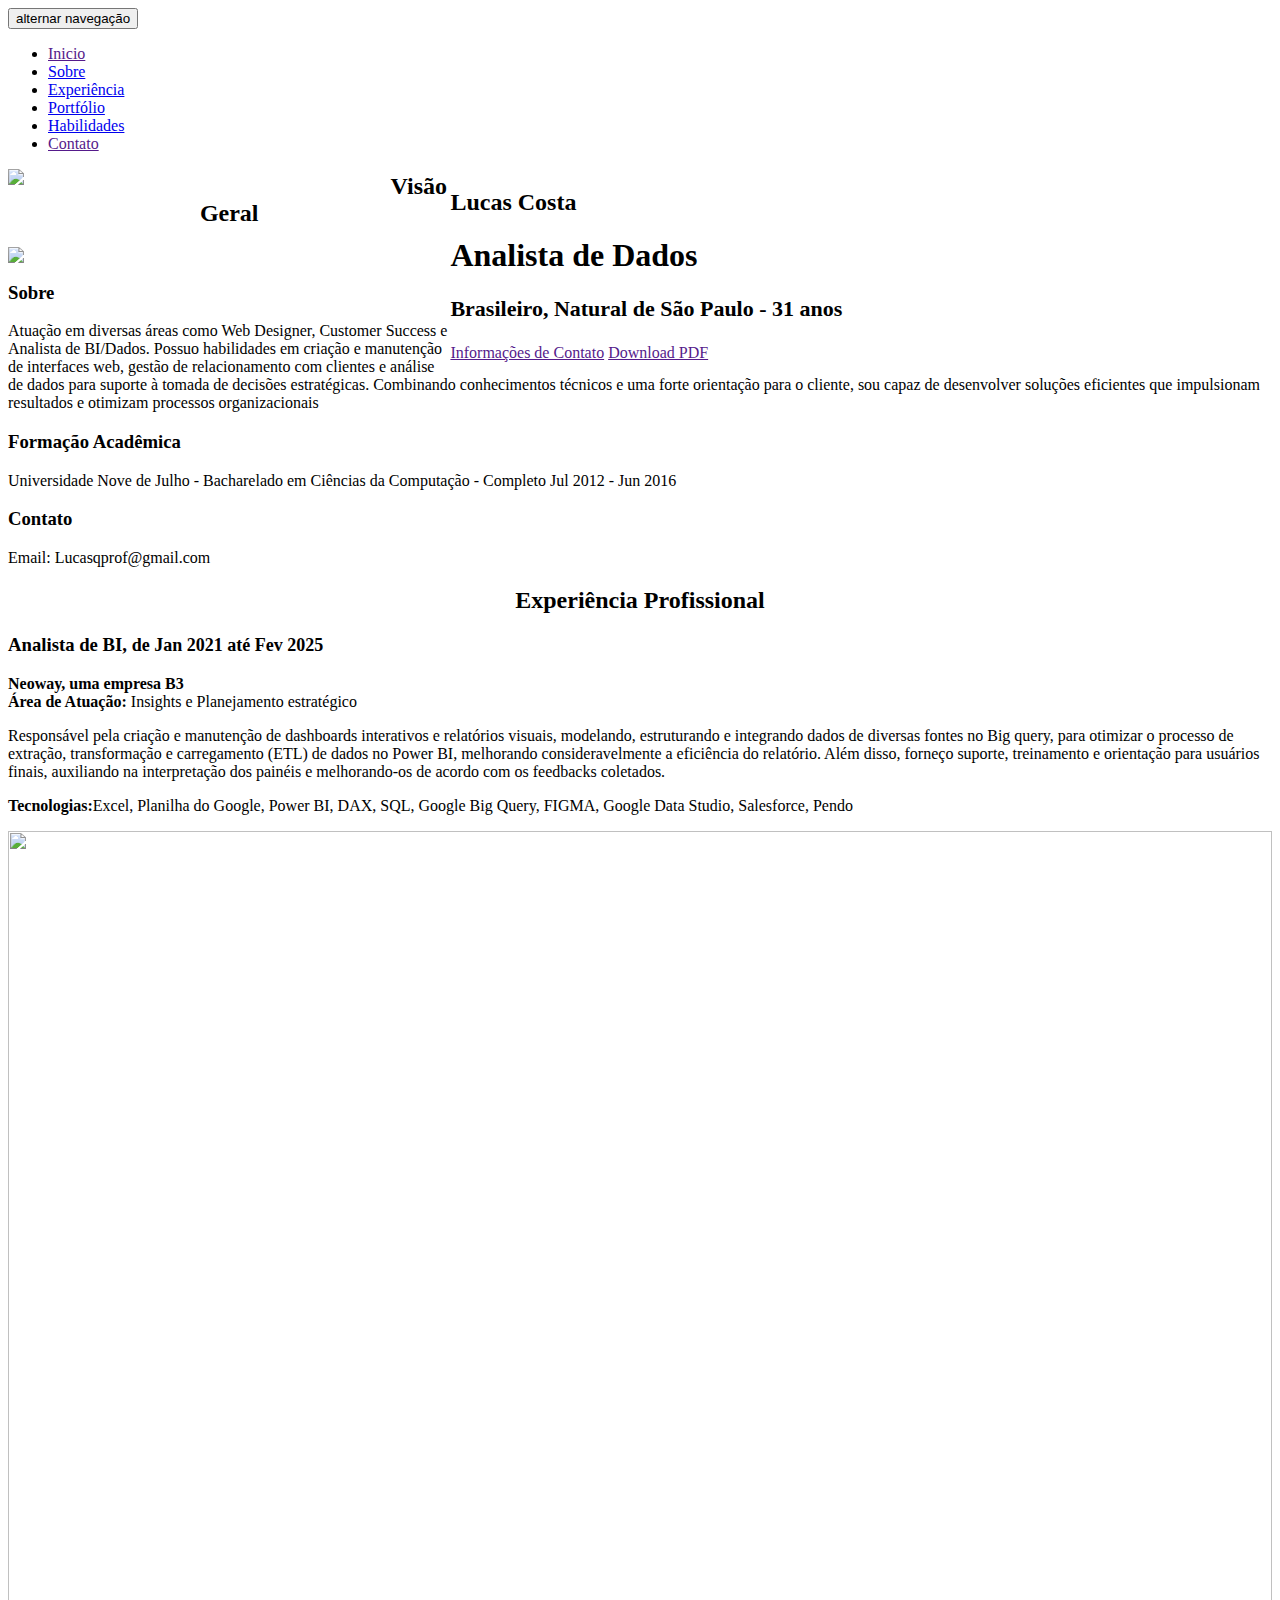
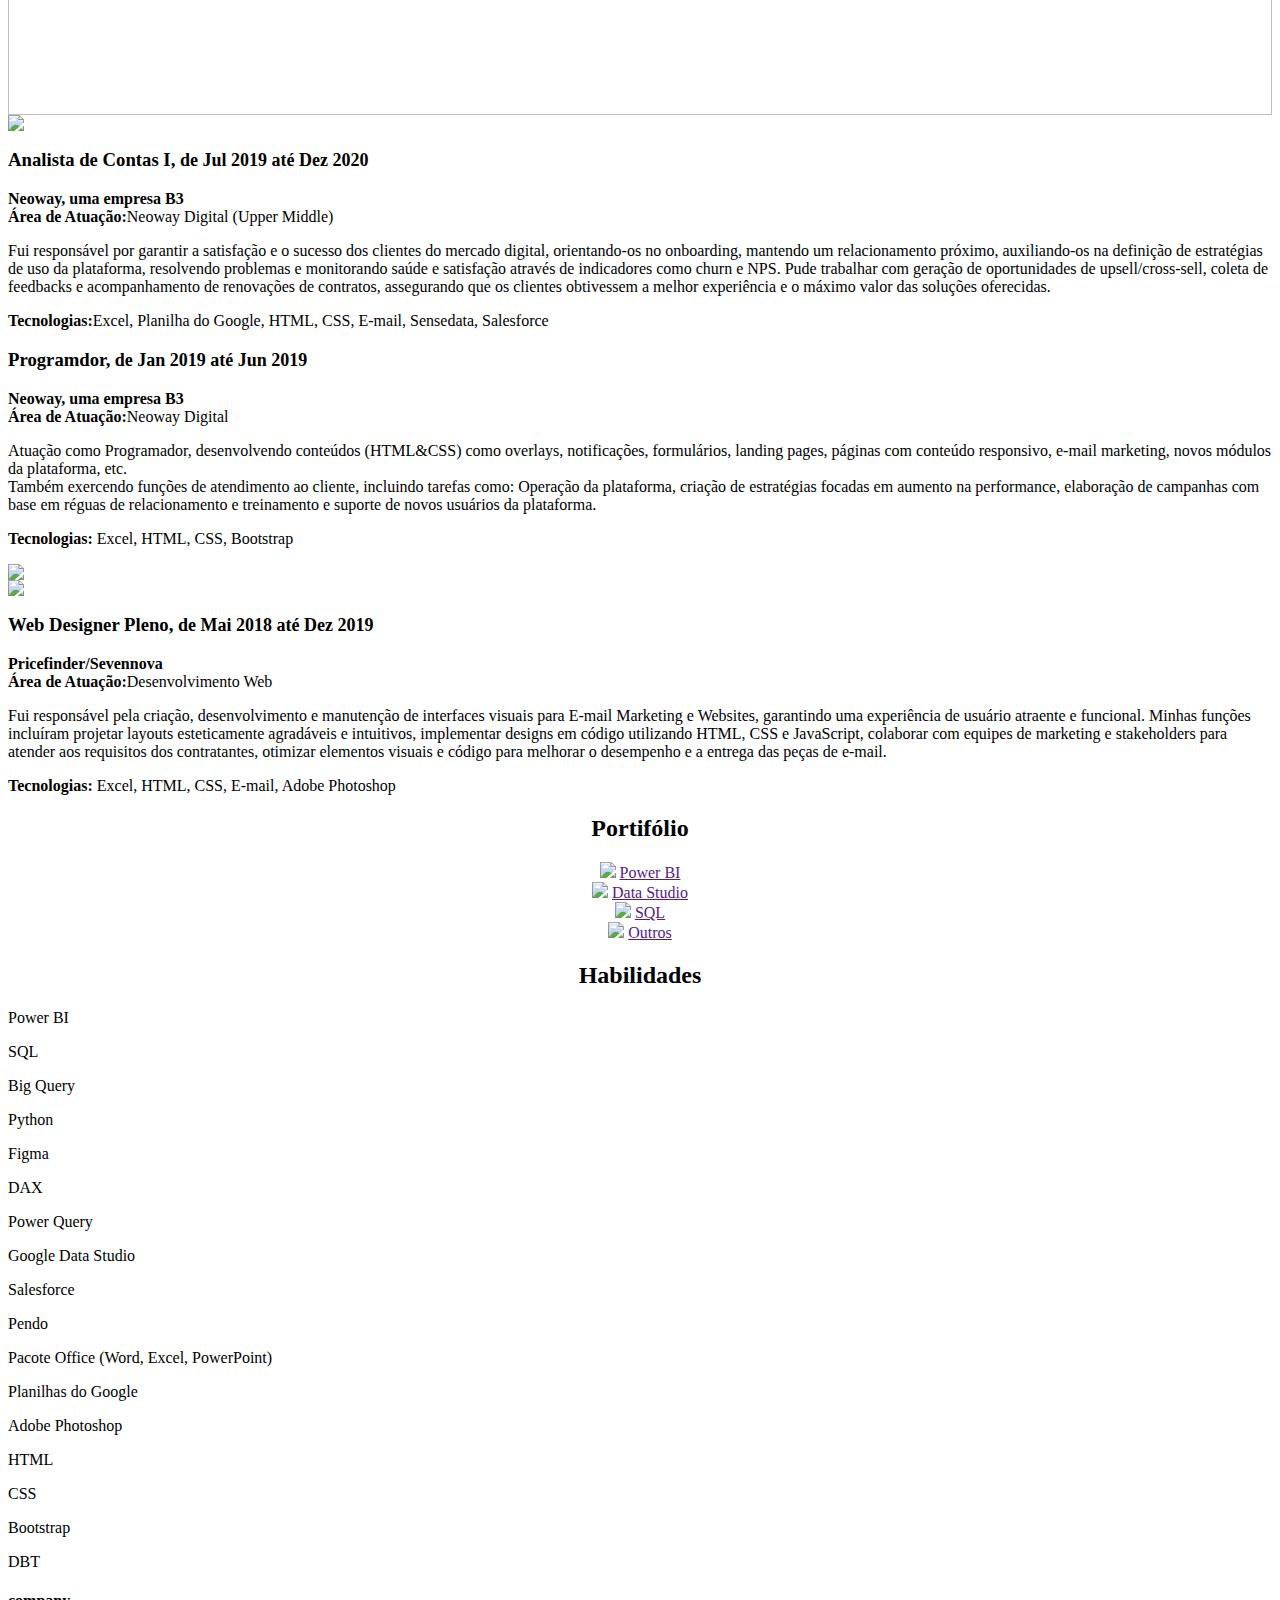
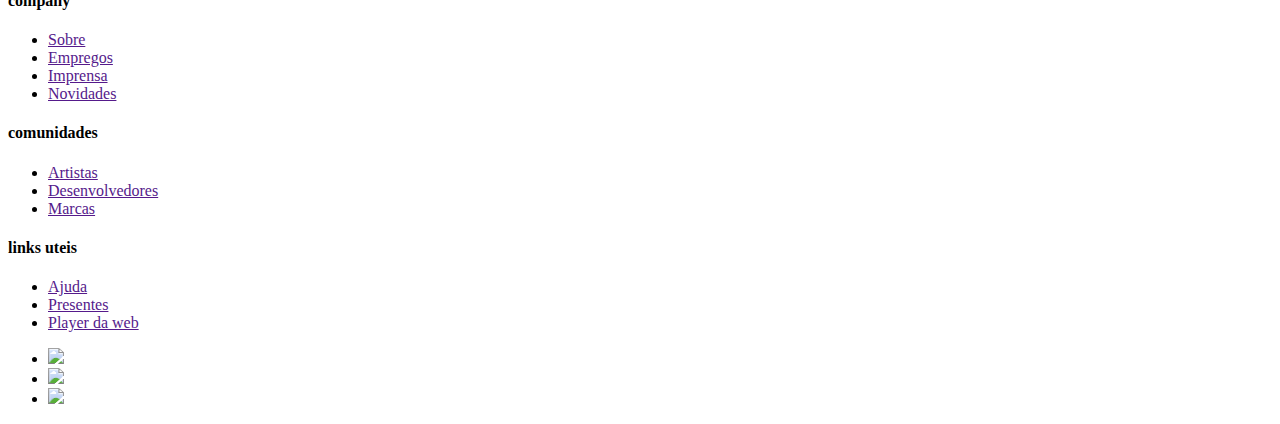
==== index.html @ dd7d763a "Add files via upload" ====
<html lang="pt-br"><head>
    <meta charset="utf-8">
    <meta http-equiv="X-UA-Compatible" content="IE=edge">
    <meta name="viewport" content="width=device-width, initial-scale=1">

    <title>Música para todos - Spotify</title>
    <link rel="icon" href="imagens/favicon.png">

    <!-- Bootstrap -->
    <link href="bootstrap/css/bootstrap.min.css" rel="stylesheet">
    <link href="estilo.css" rel="stylesheet">
    <link href="https://fonts.googleapis.com/css2?family=Roboto:wght@400;500;700&amp;display=swap" rel="stylesheet">

    <!-- HTML5 shim and Respond.js for IE8 support of HTML5 elements and media queries -->
    <!-- WARNING: Respond.js doesn't work if you view the page via file:// -->
    <!--[if lt IE 9]>
      <script src="https://oss.maxcdn.com/html5shiv/3.7.2/html5shiv.min.js"></script>
      <script src="https://oss.maxcdn.com/respond/1.4.2/respond.min.js"></script>
    <![endif]-->
  </head>

  <body>


    <nav class="navbar navbar-fixed-top navbar-inverse navbar-transparente">
      <div class="container">
        
        <!-- header -->
        <div class="navbar-header">
          
          <!-- botao toggle -->
          <button type="button" class="navbar-toggle collapsed" data-toggle="collapse" data-target="#barra-navegacao">
            <span class="sr-only">alternar navegação</span>
            <span class="icon-bar"></span>
            <span class="icon-bar"></span>
            <span class="icon-bar"></span>
          </button>

          <!--<a href="index.html" class="navbar-brand">
            <span class="img-logo">Spotify</span>
          </a>-->

        </div>

        <!-- navbar -->
        <div class="collapse navbar-collapse" id="barra-navegacao">
          <ul class="nav navbar-nav navbar-right">
            <li><a href="">Inicio</a></li>
            <li><a href="#servicos">Sobre</a></li>

            <li><a href="#recursos">Experiência</a></li>
            
            <li><a href="#portifolio">Portfólio</a></li>
<li><a href="#habilidades">Habilidades</a></li>
            <li><a href="">Contato</a></li>
          </ul>
        </div>
      </div><!-- /container -->
    </nav><!-- /nav -->

    <div class="capa">
      <div class="texto-capa container">
    <div class="capa-img" style="
    width: 30%;
    /* position: relative; */
    float: left;
">
    <img src="imagens/img_perfil.jpg">
    </div>
<div class="capa-texto" style="
    width: 65%;
    position: relative;
    float: right;
    text-align: left;
">
	<h2>Lucas Costa</h2>
        <h1>Analista de Dados</h1>
	<h3 style="
    font-size: 22px;
">Brasileiro, Natural de São Paulo - 31 anos </h3>
        <a href="" class="btn btn-custom btn-roxo btn-lg">Informações de Contato</a>
        <a href="" class="btn btn-custom btn-branco btn-lg">Download PDF</a>
      </div>
</div>
    </div>

    <!-- Conteudos -->
    <section id="servicos">
      <div class="container">
        <div class="row" style="
    text-align: center;
"> 

<div class="col-md-12">
            

            <h2>Visão Geral</h2>

</div>

</div>

<div class="row">

          <!-- albuns -->
          

          <!-- servicos -->
          <div class="col-md-6">

		<img src="imagens/img_geral01.jpg" style="">

	  </div><div class="col-md-6">
    
            

            <h3>Sobre</h3>
            <p>Atuação em diversas áreas como Web Designer, Customer Success e Analista
de BI/Dados. Possuo habilidades em criação e manutenção de interfaces web, gestão de relacionamento com clientes e análise de dados para suporte à tomada de decisões estratégicas. Combinando conhecimentos técnicos e uma forte orientação para o cliente, sou capaz de desenvolver soluções eficientes que impulsionam resultados e otimizam processos organizacionais</p>

            <h3>Formação Acadêmica</h3>
            <p>Universidade Nove de Julho - Bacharelado em Ciências da Computação - Completo
Jul 2012 - Jun 2016</p>

            <h3>Contato</h3>
            <p>Email: Lucasqprof@gmail.com</p>
    

          </div>
          

        </div>
      </div>
    </section>

    <section id="recursos">
      <div class="container">
        <div class="row" style="
    text-align: center;
"> 

<div class="col-md-12">
            

            <h2>Experiência Profissional</h2>

</div>

</div>
<div class="row">
          
          <!-- recursos -->
          <div class="col-md-6">
            

            
<h3>Analista de BI, <span style="font-size:18px"> de Jan 2021 até Fev 2025</span></h3>
            <p><b>Neoway, uma empresa B3</b><br><b>Área de Atuação:</b>
Insights e Planejamento estratégico</p>

            
            

            
            <p>Responsável pela criação e manutenção de dashboards interativos e
relatórios visuais, modelando, estruturando e integrando dados de
diversas fontes no Big query, para otimizar o processo de extração,
transformação e carregamento (ETL) de dados no Power BI,
melhorando consideravelmente a eficiência do relatório. Além disso,
forneço suporte, treinamento e orientação para usuários finais,
auxiliando na interpretação dos painéis e melhorando-os de acordo
com os feedbacks coletados.

</p>
<p><b><b></b>Tecnologias:</b>Excel, Planilha do Google, Power BI, DAX, SQL, Google
Big Query, FIGMA, Google Data Studio, Salesforce, Pendo</p>
          </div>

          <!-- img recursos -->
          <div class="col-md-6">

            <img src="imagens/img_exp01.png" style="
    width: 100%;
">

          </div>

        </div><div class="row">
          
          <div class="col-md-6">

            <img src="imagens/img_exp02.jpg">

          </div>
          <!-- recursos -->
          <div class="col-md-6">
            

            
<h3>Analista de Contas I,
<span style="font-size:18px"> de Jul 2019 até Dez 2020</span></h3>
            <p><b>Neoway, uma empresa B3</b><br><b>Área de Atuação:</b>Neoway Digital (Upper Middle)</p>

            
            

            
            <p>Fui responsável por garantir a satisfação e o sucesso dos clientes do mercado digital, orientando-os no onboarding, mantendo um relacionamento próximo, auxiliando-os na definição de estratégias de uso da plataforma, resolvendo problemas e monitorando saúde e satisfação através de indicadores como churn e NPS. Pude trabalhar com geração de oportunidades de upsell/cross-sell, coleta de feedbacks e acompanhamento de renovações de contratos, assegurando que os clientes obtivessem a melhor experiência e o máximo valor das soluções oferecidas.
</p>
<p><b><b></b>Tecnologias:</b>Excel, Planilha do Google, HTML, CSS, E-mail, Sensedata, Salesforce</p>
          </div>

          <!-- img recursos -->


        </div><div class="row">
          
          <!-- recursos -->
          <div class="col-md-6">
            

            
<h3>Programdor,<span style="font-size:18px"> de Jan 2019 até Jun 2019</span></h3>
            <p><b>Neoway, uma empresa B3</b><br><b>Área de Atuação:</b>Neoway Digital</p>

            
            

            
            <p>Atuação como Programador, desenvolvendo conteúdos (HTML&amp;CSS) como overlays, notificações, formulários, landing pages, páginas com conteúdo responsivo, e-mail marketing, novos módulos da plataforma, etc.<br>
Também exercendo funções de atendimento ao cliente, incluindo tarefas como: Operação da plataforma, criação de estratégias focadas em aumento na performance, elaboração de campanhas com base em réguas de relacionamento e treinamento e suporte de novos usuários da plataforma.
</p>
<p><b><b></b>Tecnologias:</b> Excel, HTML, CSS, Bootstrap</p>
          </div>

          <!-- img recursos -->
          <div class="col-md-6">

            <img src="imagens/img_exp03.jpg">

          </div>

        </div>
<div class="row">
          
          <div class="col-md-6">

            <img src="imagens/img_exp04.png" >

          </div>
          <!-- recursos -->
          <div class="col-md-6">
            

            
<h3>Web Designer Pleno,
<span style="font-size:18px"> de Mai 2018 até Dez 2019</span></h3>
            <p><b>Pricefinder/Sevennova</b><br><b>Área de Atuação:</b>Desenvolvimento Web</p>

            
            

            
            <p>Fui responsável pela criação, desenvolvimento e manutenção de interfaces visuais para E-mail Marketing e Websites, garantindo uma experiência de usuário atraente e funcional. Minhas funções incluíram projetar layouts esteticamente agradáveis e intuitivos, implementar designs em código utilizando HTML, CSS e JavaScript, colaborar com equipes de marketing e stakeholders para atender aos requisitos dos contratantes, otimizar elementos visuais e código para melhorar o desempenho e a entrega das peças de e-mail.

</p>
<p><b><b></b>Tecnologias: </b>Excel, HTML, CSS, E-mail, Adobe Photoshop</p>
          </div>

          <!-- img recursos -->


        </div>


      </div>
    </section>

    <!-- Rodape -->
    <section id="portifolio">
      <div class="container">
        <div class="row" style="
    text-align: center;
"> 

<div class="col-md-12">
            

            <h2>Portifólio</h2>

</div>

</div>

<div class="row">

          <!-- albuns -->
          

          <!-- servicos -->
          <div class="col-md-12">
            
            <div class="row albuns">
              
              <div class="col-md-3" style="
    text-align: center;
">
                <img src="imagens/img1.jpg" class="img-responsive">
<a href="">Power BI</a>
              </div>
              <div class="col-md-3" style="
    text-align: center;
">
                <img src="imagens/img2.jpg" class="img-responsive">
<a href="">Data Studio</a>
              </div>
              <div class="col-md-3" style="
    text-align: center;
">
                <img src="imagens/img3.jpg" class="img-responsive">
<a href="">SQL</a>
              </div>
              <div class="col-md-3" style="
    text-align: center;
">
                <img src="imagens/img4.jpg" class="img-responsive">
<a href="">Outros</a>
              </div>


            </div><!-- /row -->

            <div class="row albuns">
              

            </div><!-- /row -->

          </div>
          

        </div>
      </div>
    </section>


<section id="habilidades">
    <div class="container">

<div class="row" style="
    text-align: center;
"> 

<div class="col-md-12">
            

            <h2>Habilidades</h2>

</div>

</div>
    <div class="row">
        <div class="col-md-2"></div>

<div class="col-md-8">
  <div class="habilidade">
    <p>Power BI</p>
    <div class="barra">
      <div class="nivel" style="width: 100%;" data-width="100%"></div> <!-- 9/10 -->
    </div>
  </div>
  <div class="habilidade">
    <p>SQL</p>
    <div class="barra">
      <div class="nivel" style="width: 60%;" data-width="60%"></div> <!-- 8/10 -->
    </div>
  </div>
  <div class="habilidade">
    <p>Big Query</p>
    <div class="barra">
      <div class="nivel" style="width: 40%;" data-width="40%"></div> <!-- 4/10 -->
    </div>
  </div>
<div class="habilidade">
    <p>Python</p>
    <div class="barra">
      <div class="nivel" style="width: 50%;" data-width="50%"></div> <!-- 5/10 -->
    </div>
  </div>
  <div class="habilidade">
    <p>Figma</p>
    <div class="barra">
      <div class="nivel" style="width: 25%;" data-width="25%"></div> <!-- 8.5/10 -->
    </div>
  </div>
  <div class="habilidade">
    <p>DAX</p>
    <div class="barra">
      <div class="nivel" style="width: 85%;" data-width="85%"></div> <!-- 8.5/10 -->
    </div>
  </div>
  <div class="habilidade">
    <p>Power Query</p>
    <div class="barra">
      <div class="nivel" style="width: 65%;" data-width="65%"></div> <!-- 6.5/10 -->
    </div>
  </div>
  <div class="habilidade">
    <p>Google Data Studio</p>
    <div class="barra">
      <div class="nivel" style="width: 35%;" data-width="35%"></div> <!-- 3.5/10 -->
    </div>
  </div>
  <div class="habilidade">
    <p>Salesforce</p>
    <div class="barra">
      <div class="nivel" style="width: 30%;" data-width="30%"></div> <!-- 3/10 -->
    </div>
  </div>
  <div class="habilidade">
    <p>Pendo</p>
    <div class="barra">
      <div class="nivel" style="width: 25%;" data-width="25%"></div> <!-- 2.5/10 -->
    </div>
  </div>
  <div class="habilidade">
    <p>Pacote Office (Word, Excel, PowerPoint)</p>
    <div class="barra">
      <div class="nivel" style="width: 60%;" data-width="60%"></div> <!-- 6/10 -->
    </div>
  </div>
  <div class="habilidade">
    <p>Planilhas do Google</p>
    <div class="barra">
      <div class="nivel" style="width: 85%;" data-width="85%"></div> <!-- 8.5/10 -->
    </div>
  </div>
  <div class="habilidade">
    <p>Adobe Photoshop</p>
    <div class="barra">
      <div class="nivel" style="width: 45%;" data-width="45%"></div> <!-- 7/10 -->
    </div>
  </div>
  <div class="habilidade">
    <p>HTML</p>
    <div class="barra">
      <div class="nivel" style="width: 75%;" data-width="75%"></div> <!-- 7.5/10 -->
    </div>
  </div>
  <div class="habilidade">
    <p>CSS</p>
    <div class="barra">
      <div class="nivel" style="width: 90%;" data-width="90%"></div> <!-- 9/10 -->
    </div>
  </div>
  <div class="habilidade">
    <p>Bootstrap</p>
    <div class="barra">
      <div class="nivel" style="width: 65%;" data-width="65%"></div> <!-- 6.5/10 -->
    </div>
  </div>
  
  <div class="habilidade">
    <p>DBT</p>
    <div class="barra">
      <div class="nivel" style="width: 10%;" data-width="10%"></div> <!-- 1/10 -->
    </div>
  </div>
    </div>
</div></div>
</section>
<footer id="rodape">
      <div class="container">
        <div class="row">
          
          

          <div class="col-md-2">
            <h4>company</h4>
            <ul class="nav">
              <li><a href="">Sobre</a></li>
              <li><a href="">Empregos</a></li>
              <li><a href="">Imprensa</a></li>
              <li><a href="">Novidades</a></li>
            </ul>
          </div>

          <div class="col-md-2">
            <h4>comunidades</h4>
            <ul class="nav">
              <li><a href="">Artistas</a></li>
              <li><a href="">Desenvolvedores</a></li>
              <li><a href="">Marcas</a></li>
            </ul>
          </div>

          <div class="col-md-2">
            <h4>links uteis</h4>
            <ul class="nav">
              <li><a href="">Ajuda</a></li>
              <li><a href="">Presentes</a></li>
              <li><a href="">Player da web</a></li>
            </ul>
          </div>

          <div class="col-md-4">
            <ul class="nav">
              <li class="item-rede-social"><a href=""><img src="imagens/facebook.png"></a></li>
              <li class="item-rede-social"><a href=""><img src="imagens/twitter.png"></a></li>
              <li class="item-rede-social"><a href=""><img src="imagens/instagram.png"></a></li>
            </ul>
          </div>

        </div><!-- /row -->
      </div>
    </footer>

    <!-- jQuery (necessary for Bootstrap's JavaScript plugins) -->
    <script src="https://ajax.googleapis.com/ajax/libs/jquery/1.11.3/jquery.min.js"></script>

    <!-- Include all compiled plugins (below), or include individual files as needed -->
    <script src="bootstrap/js/bootstrap.min.js"></script>
  
</body></html>
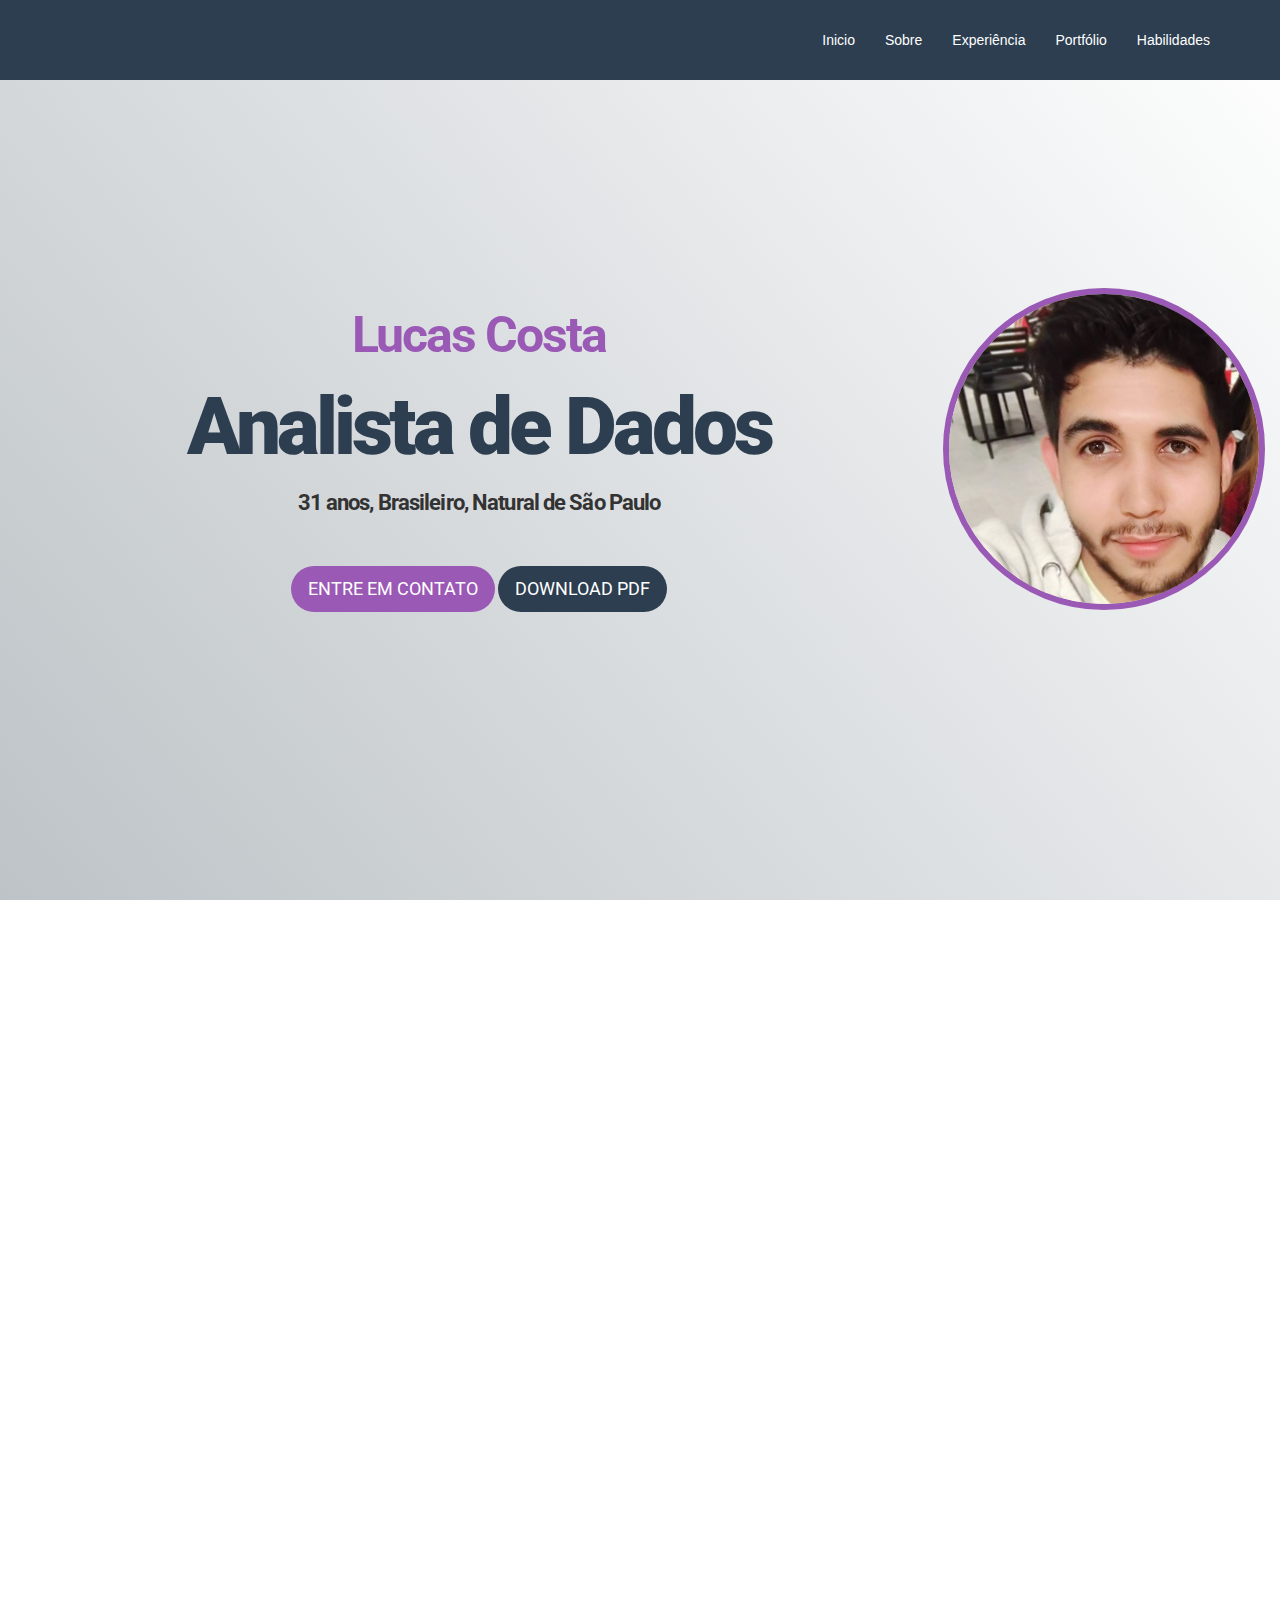
==== commit f66ba30c: "Update index.html" ====
--- a/index.html
+++ b/index.html
@@ -3,7 +3,7 @@
     <meta http-equiv="X-UA-Compatible" content="IE=edge">
     <meta name="viewport" content="width=device-width, initial-scale=1">
 
-    <title>Música para todos - Spotify</title>
+    <title>Currículo - Lucas Oliveira costa</title>
     <link rel="icon" href="imagens/favicon.png">
 
     <!-- Bootstrap -->
@@ -52,7 +52,6 @@
             
             <li><a href="#portifolio">Portfólio</a></li>
 <li><a href="#habilidades">Habilidades</a></li>
-            <li><a href="">Contato</a></li>
           </ul>
         </div>
       </div><!-- /container -->
@@ -60,26 +59,17 @@
 
     <div class="capa">
       <div class="texto-capa container">
-    <div class="capa-img" style="
-    width: 30%;
-    /* position: relative; */
-    float: left;
-">
+    <div class="capa-img">
     <img src="imagens/img_perfil.jpg">
     </div>
-<div class="capa-texto" style="
-    width: 65%;
-    position: relative;
-    float: right;
-    text-align: left;
-">
+<div class="capa-texto">
 	<h2>Lucas Costa</h2>
         <h1>Analista de Dados</h1>
 	<h3 style="
     font-size: 22px;
-">Brasileiro, Natural de São Paulo - 31 anos </h3>
-        <a href="" class="btn btn-custom btn-roxo btn-lg">Informações de Contato</a>
-        <a href="" class="btn btn-custom btn-branco btn-lg">Download PDF</a>
+">31 anos, Brasileiro, Natural de São Paulo</h3>
+        <a href="mailto:lucasqprof@gmail.com?subject=Quero%20entrar%20em%20contato&amp;body=Olá,%20estou%20interessado%20em..." class="btn btn-custom btn-roxo btn-lg">Entre em Contato</a>
+        <a href="https://raw.githubusercontent.com/Deviluckys/cvlucascosta/521ff37566c78e69fd2c74b9740e44bbac59dc83/pdf/cv_lucas_costa.pdf" download="lucas_costa_CV.pdf" class="btn btn-custom btn-branco btn-lg">Download PDF</a>
       </div>
 </div>
     </div>
@@ -124,6 +114,13 @@
 
             <h3>Contato</h3>
             <p>Email: Lucasqprof@gmail.com</p>
+<ul class="nav navbar-left" style="
+">
+              <li class="item-rede-social"><a href="https://www.facebook.com/profile.php?id=100014621018464"><img src="imagens/facebook.png"></a></li>
+              
+              <li class="item-rede-social"><a href="https://www.instagram.com/olucosta_/"><img src="imagens/instagram.png"></a></li>
+<li class="item-rede-social"><a href="https://www.linkedin.com/in/lucas-costa-a3b072107/"><img src="imagens/linkedin.png"></a></li>
+            </ul>
     
 
           </div>
@@ -154,7 +151,7 @@
             
 
             
-<h3>Analista de BI, <span style="font-size:18px"> de Jan 2021 até Fev 2025</span></h3>
+<h3>Analista de BI, <span style="font-size:18px"> Jan 2021 até Fev 2025</span></h3>
             <p><b>Neoway, uma empresa B3</b><br><b>Área de Atuação:</b>
 Insights e Planejamento estratégico</p>
 
@@ -198,7 +195,7 @@
 
             
 <h3>Analista de Contas I,
-<span style="font-size:18px"> de Jul 2019 até Dez 2020</span></h3>
+<span style="font-size:18px"> Jul 2019 até Dez 2020</span></h3>
             <p><b>Neoway, uma empresa B3</b><br><b>Área de Atuação:</b>Neoway Digital (Upper Middle)</p>
 
             
@@ -220,7 +217,7 @@
             
 
             
-<h3>Programdor,<span style="font-size:18px"> de Jan 2019 até Jun 2019</span></h3>
+<h3>Programdor,<span style="font-size:18px"> Jan 2019 até Jun 2019</span></h3>
             <p><b>Neoway, uma empresa B3</b><br><b>Área de Atuação:</b>Neoway Digital</p>
 
             
@@ -245,7 +242,7 @@
           
           <div class="col-md-6">
 
-            <img src="imagens/img_exp04.png" >
+            <img src="imagens/img_exp04.png">
 
           </div>
           <!-- recursos -->
@@ -254,7 +251,7 @@
 
             
 <h3>Web Designer Pleno,
-<span style="font-size:18px"> de Mai 2018 até Dez 2019</span></h3>
+<span style="font-size:18px"> Mai 2018 até Dez 2018</span></h3>
             <p><b>Pricefinder/Sevennova</b><br><b>Área de Atuação:</b>Desenvolvimento Web</p>
 
             
@@ -475,38 +472,39 @@
           
 
           <div class="col-md-2">
-            <h4>company</h4>
+            <h4>Sobre</h4>
             <ul class="nav">
-              <li><a href="">Sobre</a></li>
-              <li><a href="">Empregos</a></li>
-              <li><a href="">Imprensa</a></li>
-              <li><a href="">Novidades</a></li>
+              <li><a href="#servicos">Geral</a></li>
+              <li><a href="#recursos">Experiência</a></li>
+              <li><a href="#portifolio">Portifólio</a></li>
+              <li><a href="#habilidades">Habilidade</a></li>
             </ul>
           </div>
 
           <div class="col-md-2">
-            <h4>comunidades</h4>
+            <h4>Portifólio</h4>
             <ul class="nav">
-              <li><a href="">Artistas</a></li>
-              <li><a href="">Desenvolvedores</a></li>
-              <li><a href="">Marcas</a></li>
+              <li><a href="">Power BI</a></li>
+              <li><a href="">Data Studio</a></li>
+              <li><a href="">SQL</a></li>
             </ul>
           </div>
 
           <div class="col-md-2">
-            <h4>links uteis</h4>
+            <h4>Outros</h4>
             <ul class="nav">
-              <li><a href="">Ajuda</a></li>
-              <li><a href="">Presentes</a></li>
-              <li><a href="">Player da web</a></li>
+              <li><a href="">Automações</a></li>
+              <li><a href="">Youtube</a></li>
+              <li><a href="https://raw.githubusercontent.com/Deviluckys/cvlucascosta/521ff37566c78e69fd2c74b9740e44bbac59dc83/pdf/cv_lucas_costa.pdf">CV</a></li>
             </ul>
           </div>
 
           <div class="col-md-4">
             <ul class="nav">
-              <li class="item-rede-social"><a href=""><img src="imagens/facebook.png"></a></li>
-              <li class="item-rede-social"><a href=""><img src="imagens/twitter.png"></a></li>
-              <li class="item-rede-social"><a href=""><img src="imagens/instagram.png"></a></li>
+              <li class="item-rede-social"><a href="https://www.facebook.com/profile.php?id=100014621018464"><img src="imagens/facebook.png"></a></li>
+              <li class="item-rede-social"><a href="mailto:lucasqprof@gmail.com?subject=Quero%20entrar%20em%20contato&amp;body=Olá,%20estou%20interessado%20em..."><img src="imagens/email.png"></a></li>
+              <li class="item-rede-social"><a href="https://www.instagram.com/olucosta_/"><img src="imagens/instagram.png"></a></li>
+<li class="item-rede-social"><a href="https://www.linkedin.com/in/lucas-costa-a3b072107/"><img src="imagens/linkedin.png"></a></li>
             </ul>
           </div>
 
@@ -520,4 +518,4 @@
     <!-- Include all compiled plugins (below), or include individual files as needed -->
     <script src="bootstrap/js/bootstrap.min.js"></script>
   
-</body></html>+</body></html>
--- a/estilo.css
+++ b/estilo.css
@@ -0,0 +1,323 @@
+/*
+* 
+* @author Lucas Oliveira Costa
+* @version 0.1
+*/
+
+/* ========================= layout ======================== */
+html, body, .capa {
+	height: 100%;
+	overflow: auto;
+	font-family: 'Roboto', sans-serif;
+}
+
+body {
+	background:linear-gradient(50deg,#BDC3C7,#FFF);
+	background-attachment: fixed;
+	font-family: Helvetica,Arial,sans-serif;
+	overflow-x: hidden;
+}
+
+/* -- Barra de navegação -- */
+.img-logo {
+	height: 40px;
+	width: 132px;
+	display: block;
+	background: url('imagens/spotify.svg') no-repeat;
+	background-size: contain;
+	color: transparent;
+}
+
+nav.navbar-transparente {
+	padding: 15px 0px;
+	background: #2C3E50;
+	border: none;
+}
+
+.navbar-brand{
+	padding: 5px 15px;
+}
+
+.divisor{
+	width: 1px;
+	height: 16px;
+	background: white;
+	margin: 16px 10px;
+}
+
+.navbar-inverse .navbar-nav>li>a, footer .nav a {
+	color: white;
+}
+
+.navbar-inverse .navbar-nav>li>a:hover, footer .nav a:hover {
+	color: #2C3E50;
+	background: none;
+}
+
+/* -- Imagem de capa -- */
+.capa {
+	display: table;
+	width: 100%;
+}
+
+.texto-capa {
+	text-align: center;
+	color: white;
+	display: table-cell;
+	vertical-align: middle;
+}
+
+.capa-texto h2{
+
+color: #9B59B6;
+margin-bottom:0;
+
+}
+
+.capa-texto h1{
+
+color: #2C3E50;
+margin-bottom: 0;
+
+}
+
+.capa-texto h3{
+
+color: #333;
+margin-bottom:50px;
+
+}
+
+/* -- Botoes -- */
+.btn-custom {
+	color: white;
+	border-radius: 500px;
+	-webkit-border-radius: 500px;
+    -moz-border-radius: 500px;
+    text-transform: uppercase;
+    transition: background 0.4s, color 0.4s;
+}
+
+.btn-roxo {
+	background: #9B59B6;
+}
+.btn-roxo:hover {
+	background-color: #6207e3;
+	color: white;
+}
+
+.btn-branco {
+	border: 2px solid 2C3E50;
+	background: #2C3E50;
+}
+.btn-branco:hover {
+	background-color: white;
+	color: black;
+}
+
+/* -- secao servico -- */
+#servicos {
+	background: white;
+	padding-top: 60px;
+	padding-bottom: 20px;
+}
+
+.albuns{
+	padding: 10px 0px 10px 0px;
+}
+
+/* -- recursos -- */
+#recursos {
+	padding-top: 60px;
+	padding-bottom: 20px;
+	color: white;
+}
+
+.rotacionar{
+	transform: rotate(30deg);
+	-ms-transform: rotate(30deg); /* IE 9 */
+    -webkit-transform: rotate(30deg); /* Chrome, Safari, Opera */
+    padding-left: 80px;
+}
+
+/* -- rodape -- */
+footer {
+	background: #2C3E50;
+	padding: 50px 0px 20px 0px;
+	position: relative;
+}
+
+.item-rede-social{
+	float: right;
+}
+
+/* ========================= Tipografia ======================== */
+h1 {
+	font-weight: 900;
+	letter-spacing: -0.05em;
+	margin-bottom: 50px;
+}
+
+/* Media queries */
+/* xs < 768 */
+@media screen and (max-width: 767px) {
+	h1 {
+	    font-size: 50px; 
+  	}
+  	.btn-custom {
+    	margin: 10px 15px;
+	}
+}
+
+/* sm */
+@media screen and (min-width: 768px) {
+    h1 {
+	    font-size: 50px; 
+  	}
+
+}
+
+/* md */
+@media screen and (min-width: 992px) {
+    h1 {
+	    font-size: 60px; 
+  	}
+}
+
+/* lg */
+@media screen and (min-width: 1200px) {
+    h1 {
+	    font-size: 80px; 
+  	}
+}
+/* Fim Media queries */
+
+
+h2{
+	font-size: 50px;
+	font-weight: 700;
+	letter-spacing: -0.04em;
+}
+
+h3{
+	font-size: 35px;
+	font-weight: 700;
+	letter-spacing: -0.04em;
+}
+
+#rodape h4 {
+	color: #919496;
+	font-size: 12px;
+	text-transform: uppercase;
+}
+
+#servicos h2, #servicos h3 {
+	color: #9B59B6;
+}
+
+#recursos h3 {
+	color: #2C3E50;
+}
+
+#recursos p, #recursos h2 {
+	color: #595959
+
+}
+
+
+.carousel-inner>.item>a>img, .carousel-inner>.item>img, .img-responsive, .thumbnail a>img, .thumbnail>img {
+    display: block;
+    max-width: 100%;
+    height: auto;
+    border-radius: 100%;
+    border: 6px solid #2C3E50;
+}
+
+#habilidades {
+  margin: 30px;
+  font-family: Arial, sans-serif;
+  padding-top: 60px;
+  padding-bottom: 20px;
+  }
+
+.habilidade {
+  margin-bottom: 20px;
+}
+
+.barra {
+  background-color: #ddd;
+  border-radius: 25px;
+  width: 100%;
+  height: 20px;
+  overflow: hidden;
+  margin-top: 5px;
+  border: 1px solid #595959;
+}
+
+.nivel {
+  height: 100%;
+  border-radius: 25px;
+  transition: width 1s ease-in-out;
+}
+
+.nivel {
+  background-color: #9B59B6; 
+}
+
+#habilidades h3 {
+	color: #2C3E50;
+}
+
+#habilidades p, #habilidades h2 {
+	color: #2C3E50
+
+}
+
+#portifolio h2, #portifolio h3 {
+	color: #9B59B6; /*E67E22 */
+}
+
+#portifolio {
+	background: white;
+	padding-top: 60px;
+	padding-bottom: 20px;
+}
+
+#portifolio a {
+    font-size: 30px;
+    text-align: center;
+    color: #9B59B6;
+    font-weight: 600;
+}
+
+#portifolio img {
+    margin-bottom:20px;
+}
+
+#recursos img {
+
+    width: 100%;
+    max-height: 300px;
+    object-fit: cover;
+
+}
+
+#recursos .row{
+
+  margin-bottom:30px;
+
+}
+
+.capa-img img{
+
+    border: 6px solid #9B59B6;
+    border-radius: 100%;
+    width: 322px;
+    float: right;
+}
+
+#servicos img{
+    max-height: 595px;
+    width: 100%;
+    margin-top:8%;
+}